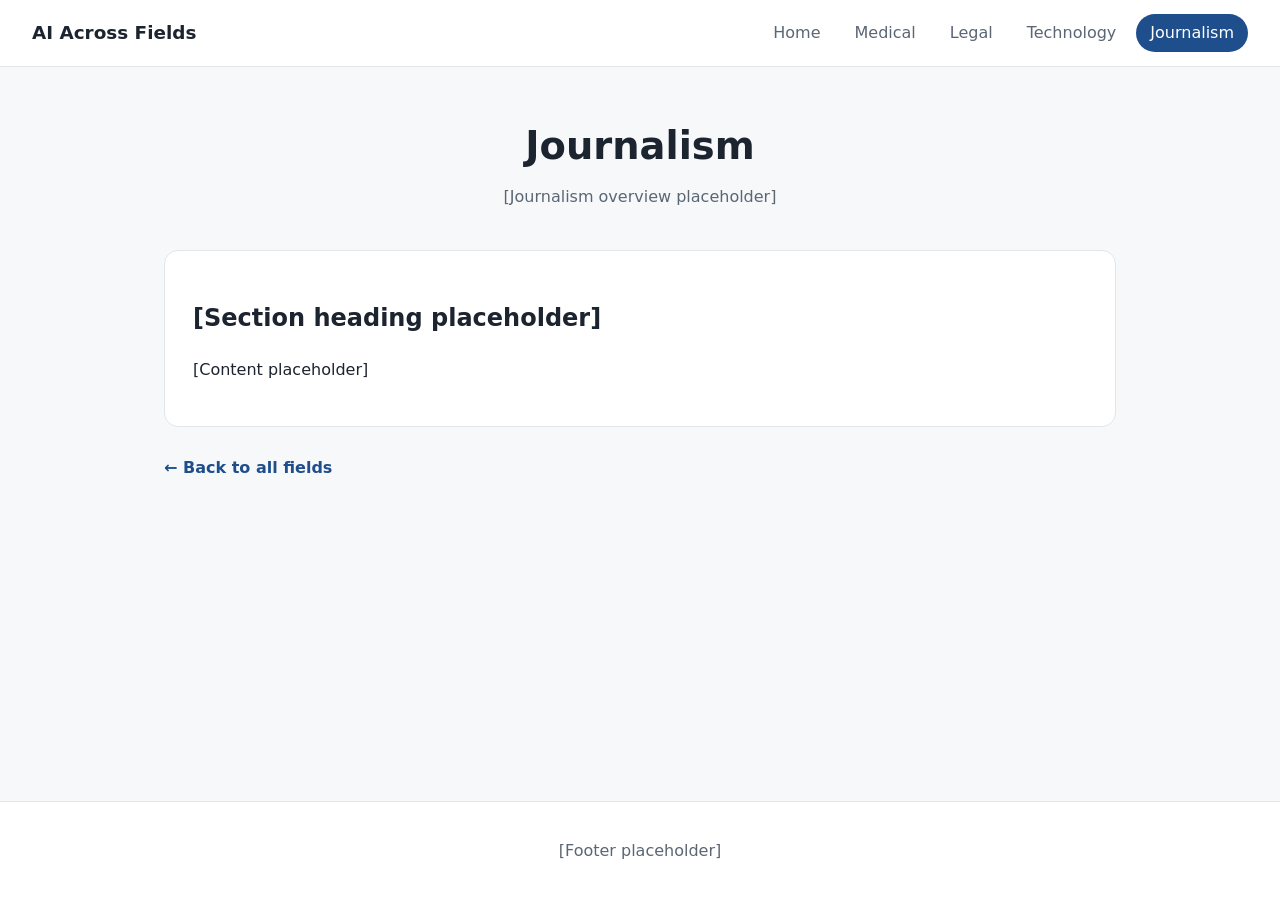
==== journalism.html @ 2ca17e57 "Add initial journalism.html file with structure" ====
<!DOCTYPE html>
<html lang="en">
<head>
<meta charset="UTF-8">
<meta name="viewport" content="width=device-width, initial-scale=1">
<title>Journalism | AI Across Fields</title>
<link rel="stylesheet" href="style.css">
</head>
<body>
<header class="site-header">
<a class="brand" href="index.html">AI Across Fields</a>
<nav><a href="index.html">Home</a><a href="medical.html">Medical</a><a href="legal.html">Legal</a><a href="technology.html">Technology</a><a href="journalism.html" class="active">Journalism</a></nav>
</header>
<main>
<section class="hero">
<h1>Journalism</h1>
<p>[Journalism overview placeholder]</p>
</section>
<section class="content">
<h2>[Section heading placeholder]</h2>
<p>[Content placeholder]</p>
</section>
<p class="back"><a href="index.html">&larr; Back to all fields</a></p>
</main>
<footer class="site-footer"><p>[Footer placeholder]</p></footer>
</body>
</html>
---- style.css ----
:root{--bg:#f7f8fa;--ink:#1c2430;--muted:#5b6675;--accent:#1f4e8c;--card:#fff;--line:#e2e6ec}
*{box-sizing:border-box}
body{margin:0;font-family:system-ui,-apple-system,"Segoe UI",Roboto,sans-serif;background:var(--bg);color:var(--ink);line-height:1.6;display:flex;flex-direction:column;min-height:100vh}
.site-header{display:flex;flex-wrap:wrap;gap:12px;align-items:center;justify-content:space-between;padding:14px 32px;background:var(--card);border-bottom:1px solid var(--line)}
.brand{font-weight:700;font-size:1.15rem;color:var(--ink);text-decoration:none}
nav{display:flex;flex-wrap:wrap;gap:6px}
nav a{padding:6px 14px;border-radius:999px;color:var(--muted);text-decoration:none;font-weight:500}
nav a:hover{background:var(--bg);color:var(--ink)}
nav a.active{background:var(--accent);color:#fff}
main{flex:1;width:100%;max-width:1000px;margin:0 auto;padding:48px 24px}
.hero{text-align:center;margin-bottom:40px}
.hero h1{font-size:2.4rem;margin:0 0 8px}
.hero p{color:var(--muted);max-width:640px;margin:0 auto}
.grid{display:grid;grid-template-columns:repeat(auto-fit,minmax(220px,1fr));gap:20px}
.card{display:flex;flex-direction:column;gap:6px;padding:24px;background:var(--card);border:1px solid var(--line);border-radius:14px;text-decoration:none;color:var(--ink);transition:transform .15s,box-shadow .15s}
.card:hover{transform:translateY(-3px);box-shadow:0 8px 20px rgba(0,0,0,.08)}
.card h2{margin:0}
.card p{margin:0;color:var(--muted)}
.card .go{margin-top:auto;padding-top:12px;color:var(--accent);font-weight:600}
.content{background:var(--card);border:1px solid var(--line);border-radius:14px;padding:28px}
.back{margin-top:28px}
.back a{color:var(--accent);text-decoration:none;font-weight:600}
.site-footer{text-align:center;padding:20px;color:var(--muted);border-top:1px solid var(--line);background:var(--card)}
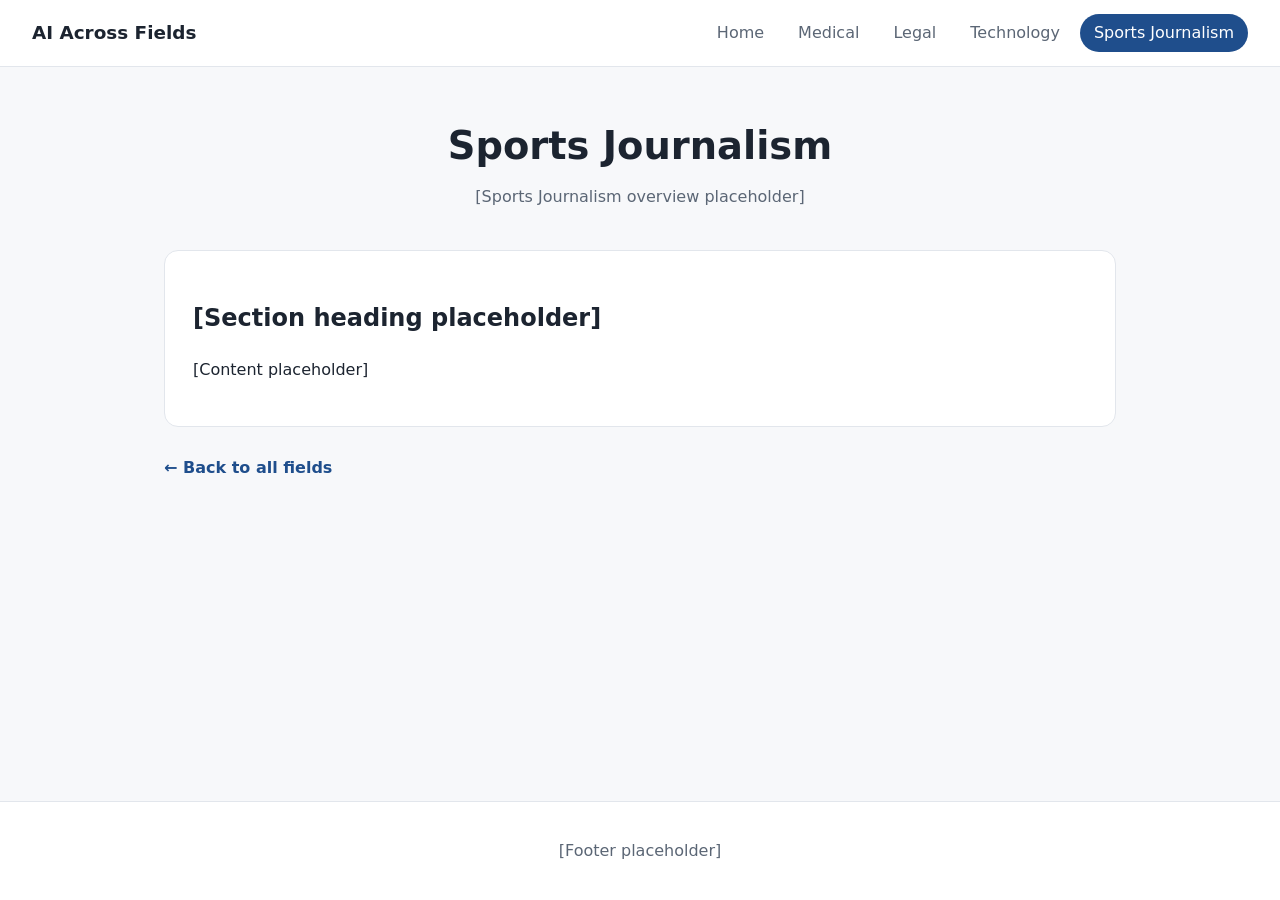
==== commit b045b763: "Change title and headings to Sports Journalism" ====
--- a/journalism.html
+++ b/journalism.html
@@ -3,18 +3,18 @@
 <head>
 <meta charset="UTF-8">
 <meta name="viewport" content="width=device-width, initial-scale=1">
-<title>Journalism | AI Across Fields</title>
+<title>Sports Journalism | AI Across Fields</title>
 <link rel="stylesheet" href="style.css">
 </head>
 <body>
 <header class="site-header">
 <a class="brand" href="index.html">AI Across Fields</a>
-<nav><a href="index.html">Home</a><a href="medical.html">Medical</a><a href="legal.html">Legal</a><a href="technology.html">Technology</a><a href="journalism.html" class="active">Journalism</a></nav>
+<nav><a href="index.html">Home</a><a href="medical.html">Medical</a><a href="legal.html">Legal</a><a href="technology.html">Technology</a><a href="journalism.html" class="active">Sports Journalism</a></nav>
 </header>
 <main>
 <section class="hero">
-<h1>Journalism</h1>
-<p>[Journalism overview placeholder]</p>
+<h1>Sports Journalism</h1>
+<p>[Sports Journalism overview placeholder]</p>
 </section>
 <section class="content">
 <h2>[Section heading placeholder]</h2>
--- a/style.css
+++ b/style.css
@@ -21,3 +21,22 @@
 .back{margin-top:28px}
 .back a{color:var(--accent);text-decoration:none;font-weight:600}
 .site-footer{text-align:center;padding:20px;color:var(--muted);border-top:1px solid var(--line);background:var(--card)}
+.essay h2{margin:32px 0 8px;font-size:1.4rem}
+.essay h2:first-child{margin-top:0}
+.essay p{margin:0 0 14px}
+.chart{margin:20px 0 28px;padding:16px 16px 8px;background:#fff;border:1px solid var(--line);border-radius:12px}
+.chart figcaption{margin-bottom:6px}
+.chart svg{width:100%;height:auto;display:block}
+.source{margin:6px 0 4px;font-size:.85rem;color:var(--muted)}
+.sources-list{padding-left:20px;font-size:.92rem}
+.sources-list li{margin-bottom:6px}
+.sources-list a{color:var(--accent)}
+details.field{margin:14px 0;border:1px solid var(--line);border-radius:12px;background:#fff;overflow:hidden}
+details.field summary{cursor:pointer;list-style:none;padding:16px 20px;font-size:1.25rem;font-weight:600;display:flex;justify-content:space-between;align-items:center}
+details.field summary::-webkit-details-marker{display:none}
+details.field summary::after{content:"+";font-size:1.6rem;line-height:1;color:var(--accent);font-weight:400}
+details.field[open] summary::after{content:"\2212"}
+details.field summary:hover{background:var(--bg)}
+details.field[open] summary{border-bottom:1px solid var(--line)}
+.field-body{padding:18px 20px 6px}
+.field-body .chart{margin-top:8px}
